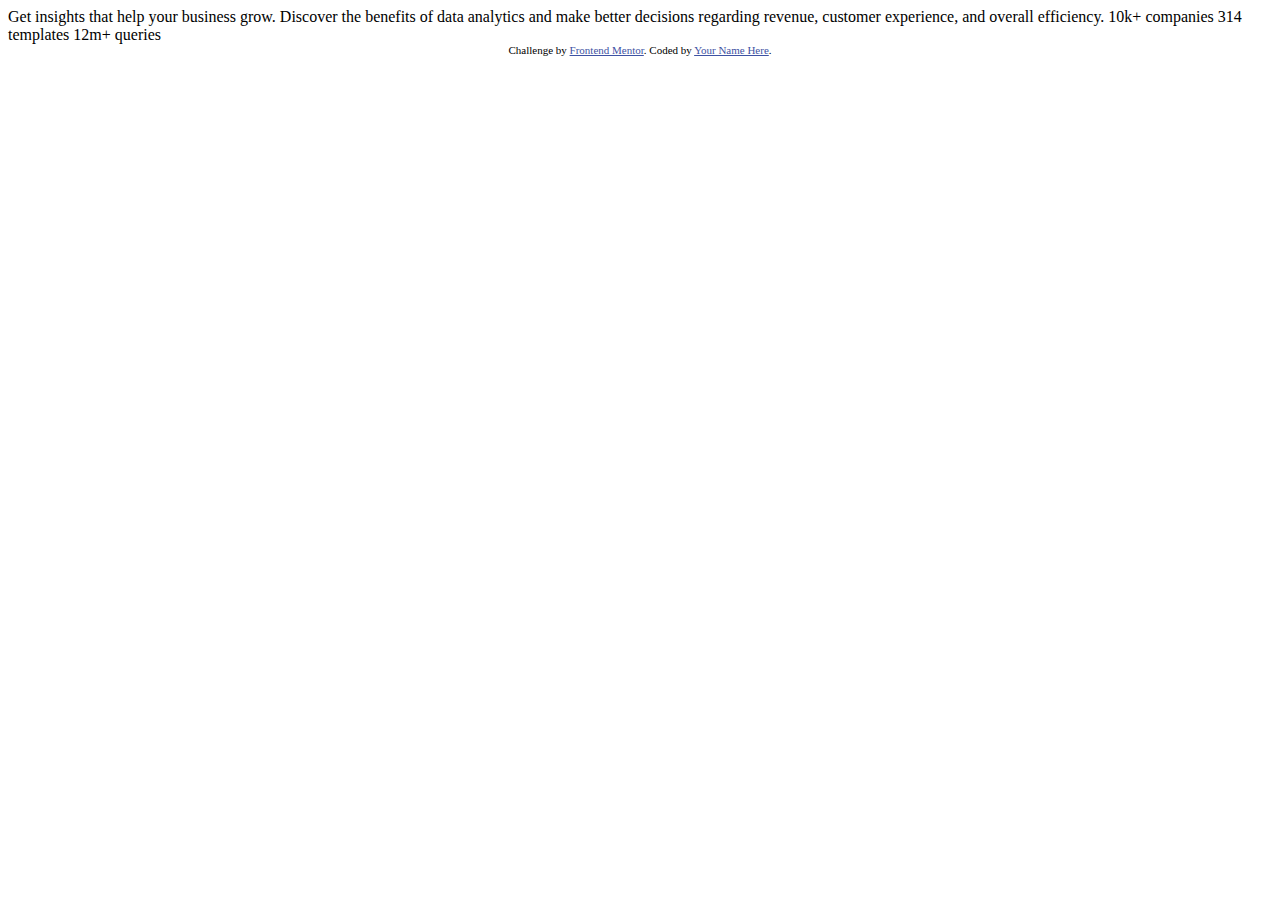
==== stats-preview-card-component-main/index.html @ ace8543b "new" ====
<!DOCTYPE html>
<html lang="en">
<head>
  <meta charset="UTF-8">
  <meta name="viewport" content="width=device-width, initial-scale=1.0"> <!-- displays site properly based on user's device -->

  <link rel="icon" type="image/png" sizes="32x32" href="./images/favicon-32x32.png">
  
  <title>Frontend Mentor | Stats preview card component</title>

  <!-- Feel free to remove these styles or customise in your own stylesheet 👍 -->
  <style>
    .attribution { font-size: 11px; text-align: center; }
    .attribution a { color: hsl(228, 45%, 44%); }
  </style>
</head>
<body>

  Get insights that help your business grow.

  Discover the benefits of data analytics and make better decisions regarding revenue, customer 
  experience, and overall efficiency.

  10k+ companies
  314 templates
  12m+ queries

  <div class="attribution">
    Challenge by <a href="https://www.frontendmentor.io?ref=challenge" target="_blank">Frontend Mentor</a>. 
    Coded by <a href="#">Your Name Here</a>.
  </div>
</body>
</html>
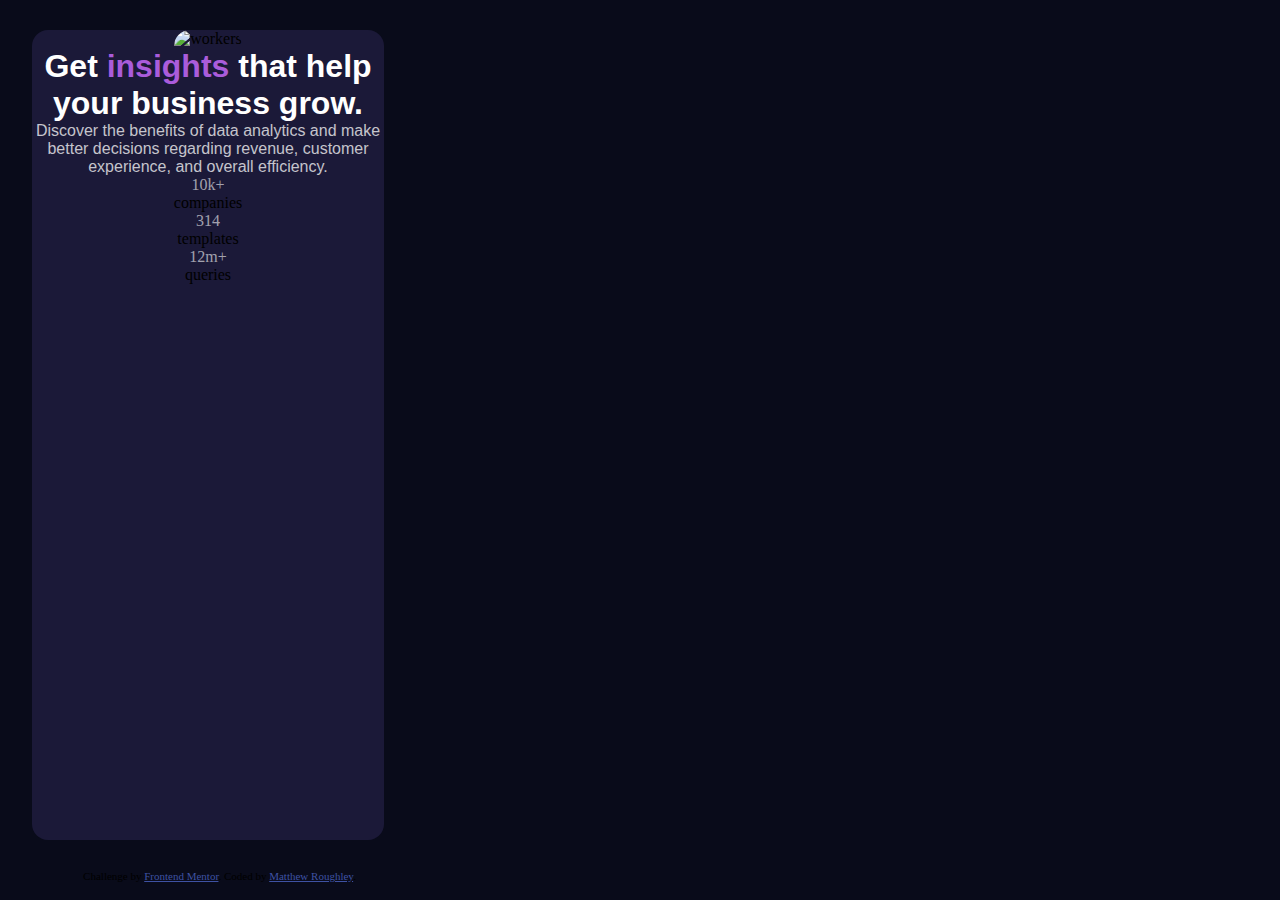
==== commit 9e1bd15f: "general styling" ====
--- a/stats-preview-card-component-main/index.html
+++ b/stats-preview-card-component-main/index.html
@@ -5,29 +5,25 @@
   <meta name="viewport" content="width=device-width, initial-scale=1.0"> <!-- displays site properly based on user's device -->
 
   <link rel="icon" type="image/png" sizes="32x32" href="./images/favicon-32x32.png">
-  
+  <link rel="stylesheet" href="style.css">
   <title>Frontend Mentor | Stats preview card component</title>
 
-  <!-- Feel free to remove these styles or customise in your own stylesheet 👍 -->
-  <style>
-    .attribution { font-size: 11px; text-align: center; }
-    .attribution a { color: hsl(228, 45%, 44%); }
-  </style>
 </head>
 <body>
+<div class="container">
+  <img src="/images/image-header-mobile.jpg" alt="workers" class="banner">
+  <h1 class="title">Get <span class="bold">insights</span> that help your business grow.</h1>
 
-  Get insights that help your business grow.
+  <p class="body-text">  Discover the benefits of data analytics and make better decisions regarding revenue, customer 
+  experience, and overall efficiency.</p> 
 
-  Discover the benefits of data analytics and make better decisions regarding revenue, customer 
-  experience, and overall efficiency.
-
-  10k+ companies
-  314 templates
-  12m+ queries
-
+  <p class="stats">10k+</p>  companies
+  <p class="stats">314</p> templates
+  <p class="stats">12m+</p> queries
+</div>
   <div class="attribution">
     Challenge by <a href="https://www.frontendmentor.io?ref=challenge" target="_blank">Frontend Mentor</a>. 
-    Coded by <a href="#">Your Name Here</a>.
+    Coded by <a href="#">Matthew Roughley</a>.
   </div>
 </body>
 </html>--- a/stats-preview-card-component-main/style.css
+++ b/stats-preview-card-component-main/style.css
@@ -0,0 +1,78 @@
+.attribution { font-size: 11px; text-align: center; }
+.attribution a { color: hsl(228, 45%, 44%); }
+
+    @import url('https://fonts.googleapis.com/css2?family=Inter:wght@400;700&display=swap');
+    @import url('https://fonts.googleapis.com/css2?family=Inter:wght@400;700&family=Lexend+Deca&display=swap');
+
+    html, *, *::before, *::after{
+        box-sizing: border-box;
+        padding: 0;
+        margin: 0;
+      }
+
+    :root{
+
+        /*
+        ===========
+           colors
+        ===========
+        */
+        --main-bg: hsl(233, 47%, 7%);
+        --card-bg: hsl(244, 38%, 16%);
+        --accent: hsl(277, 64%, 61%);
+
+        /*
+        ==========
+        Typography 
+        ==========
+        */
+
+        --heading: hsl(0, 0%, 100%);
+        --para: hsla(0, 0%, 100%, 0.75);
+        --stats: hsla(0, 0%, 100%, 0.6);
+
+    }
+
+    body{
+        width: 375px;
+        height: auto;
+        background: var(--main-bg);
+        text-align: center;
+        margin-left: 2em;
+
+    }
+
+    .container{
+        text-align: center;
+        width: 352px;
+        height: 90vh;
+        background: var(--card-bg);
+        border-radius: 1em;
+        margin-top: 30px;
+        margin-bottom: 30px;
+    }
+
+    .banner{
+        width: 350px;
+        height: 35%;
+        border-top-left-radius: 1em;
+        border-top-right-radius: 1em;
+    }
+
+    .title{
+        font-family: 'Inter', sans-serif; 
+        color:var(--heading);
+    }
+
+    .bold{
+        color: var(--accent);
+    }
+
+    .body-text{
+        font-family: 'Lexend Deca', sans-serif;
+        color: var(--para);
+    }
+
+    .stats{
+        color: var(--stats);
+    }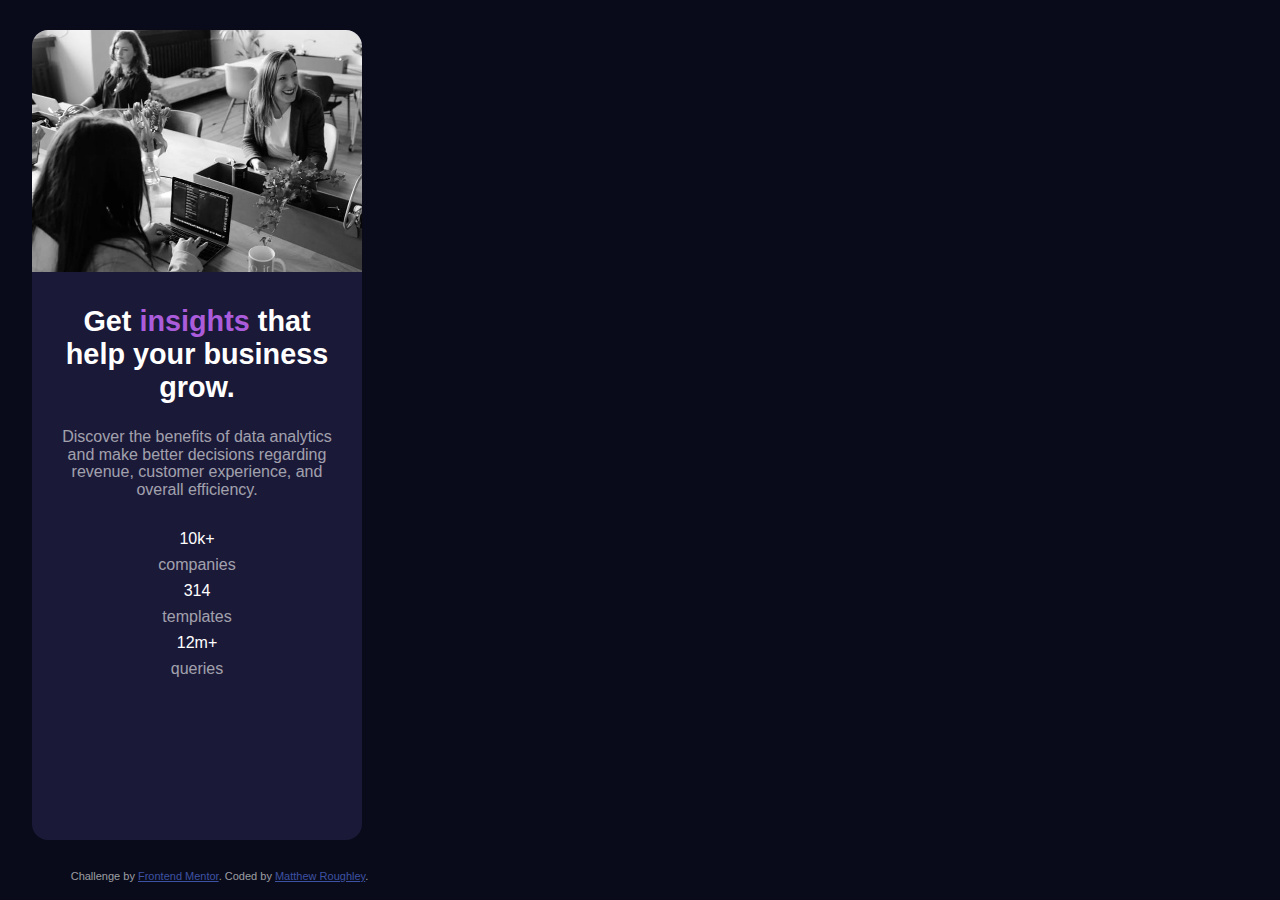
==== commit e79c916d: "resizing" ====
--- a/stats-preview-card-component-main/index.html
+++ b/stats-preview-card-component-main/index.html
@@ -11,7 +11,9 @@
 </head>
 <body>
 <div class="container">
-  <img src="/images/image-header-mobile.jpg" alt="workers" class="banner">
+  <div class="img-bg">
+  <img src="/stats-preview-card-component-main/images/image-header-mobile.jpg" alt="workers" class="banner">
+</div>
   <h1 class="title">Get <span class="bold">insights</span> that help your business grow.</h1>
 
   <p class="body-text">  Discover the benefits of data analytics and make better decisions regarding revenue, customer 
--- a/stats-preview-card-component-main/style.css
+++ b/stats-preview-card-component-main/style.css
@@ -39,12 +39,15 @@
         background: var(--main-bg);
         text-align: center;
         margin-left: 2em;
+        font-family: 'Inter', sans-serif; 
+        color: var(--stats);
+        
 
     }
 
     .container{
         text-align: center;
-        width: 352px;
+        width: 330px;
         height: 90vh;
         background: var(--card-bg);
         border-radius: 1em;
@@ -53,14 +56,20 @@
     }
 
     .banner{
-        width: 350px;
-        height: 35%;
+        width: 330px;
+        height: 30%;
         border-top-left-radius: 1em;
         border-top-right-radius: 1em;
     }
 
+    .img-bg{
+        color:var(--accent)
+    }
+
     .title{
-        font-family: 'Inter', sans-serif; 
+        font-size: 1.8em;
+        padding: 1em 1em 0em 1em;
+        font-family: 'Lexend Deca', sans-serif;
         color:var(--heading);
     }
 
@@ -69,10 +78,13 @@
     }
 
     .body-text{
-        font-family: 'Lexend Deca', sans-serif;
-        color: var(--para);
+        padding: 1.5em;
+        line-height: 1.1em;
+        color: var(--stats)
+        font-family: 'Inter', sans-serif;
     }
 
     .stats{
-        color: var(--stats);
+        padding: 0.5em;
+        color:var(--heading);
     }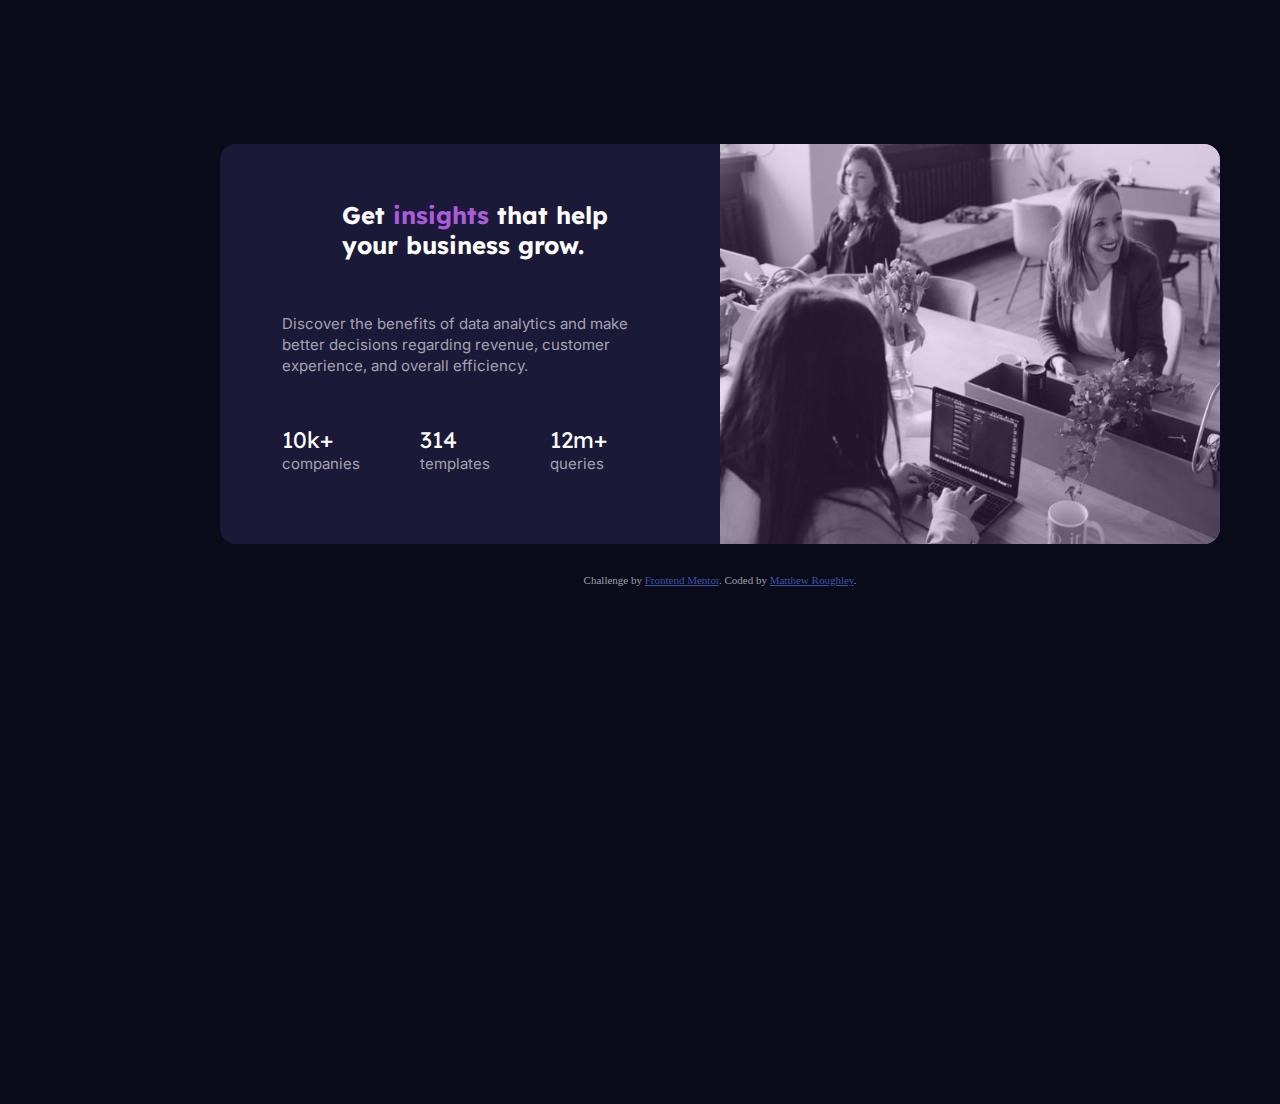
==== commit 1e02d290: "Completed challenge" ====
--- a/stats-preview-card-component-main/index.html
+++ b/stats-preview-card-component-main/index.html
@@ -14,14 +14,16 @@
   <div class="img-bg">
   <img src="/stats-preview-card-component-main/images/image-header-mobile.jpg" alt="workers" class="banner">
 </div>
-  <h1 class="title">Get <span class="bold">insights</span> that help your business grow.</h1>
+<div class="text-div">
+  <h1 class="title">Get <span class="insight">insights</span> that help your business grow.</h1>
 
   <p class="body-text">  Discover the benefits of data analytics and make better decisions regarding revenue, customer 
   experience, and overall efficiency.</p> 
 
-  <p class="stats">10k+</p>  companies
-  <p class="stats">314</p> templates
-  <p class="stats">12m+</p> queries
+  <p class="body-text"><span class="stats">10k+</span><br>companies</p>
+  <p class="body-text"><span class="stats">314</span><br>templates</p>
+  <p class="body-text"><span class="stats">12m+</span><br>queries</p>
+</div>
 </div>
   <div class="attribution">
     Challenge by <a href="https://www.frontendmentor.io?ref=challenge" target="_blank">Frontend Mentor</a>. 
--- a/stats-preview-card-component-main/style.css
+++ b/stats-preview-card-component-main/style.css
@@ -1,20 +1,29 @@
+@import url('https://fonts.googleapis.com/css2?family=Inter:wght@400;700&display=swap');
+@import url('https://fonts.googleapis.com/css2?family=Inter:wght@400;700&family=Lexend+Deca&display=swap');
+
 .attribution { font-size: 11px; text-align: center; }
 .attribution a { color: hsl(228, 45%, 44%); }
-
-    @import url('https://fonts.googleapis.com/css2?family=Inter:wght@400;700&display=swap');
-    @import url('https://fonts.googleapis.com/css2?family=Inter:wght@400;700&family=Lexend+Deca&display=swap');
-
-    html, *, *::before, *::after{
+    
+html, *, *::before, *::after{
         box-sizing: border-box;
         padding: 0;
         margin: 0;
       }
 
     :root{
+        
+        /* 
+        ==========
+           Fonts
+        ==========
+        font-family: 'Lexend Deca', sans-serif;
+        font-family: 'Inter', sans-serif;
+    
+        */
 
         /*
         ===========
-           colors
+           background colors
         ===========
         */
         --main-bg: hsl(233, 47%, 7%);
@@ -23,7 +32,7 @@
 
         /*
         ==========
-        Typography 
+        Typography colors
         ==========
         */
 
@@ -33,13 +42,13 @@
 
     }
 
+
     body{
         width: 375px;
-        height: auto;
+        height: 667px;
+        margin: auto;
         background: var(--main-bg);
         text-align: center;
-        margin-left: 2em;
-        font-family: 'Inter', sans-serif; 
         color: var(--stats);
         
 
@@ -47,8 +56,10 @@
 
     .container{
         text-align: center;
-        width: 330px;
-        height: 90vh;
+        width: 85%;
+        margin: auto ;
+        max-width: max-content;
+        height: 630px;
         background: var(--card-bg);
         border-radius: 1em;
         margin-top: 30px;
@@ -56,35 +67,130 @@
     }
 
     .banner{
-        width: 330px;
+        display:block;
+        width: 100%;
         height: 30%;
         border-top-left-radius: 1em;
         border-top-right-radius: 1em;
+        opacity:0.7;
+
     }
 
     .img-bg{
-        color:var(--accent)
+        width: 85%;
+        background: var(--accent);
+        width: 100%;
+        border-top-left-radius: 1em;
+        border-top-right-radius: 1em;
+        
     }
 
     .title{
-        font-size: 1.8em;
-        padding: 1em 1em 0em 1em;
+        font-size: 1.4em;
+        margin-left: 35px;
+        padding: 1em 2.1em 0em 2.3em;
+        color:var(--heading);
         font-family: 'Lexend Deca', sans-serif;
-        color:var(--heading);
+        font-weight:700;
     }
 
-    .bold{
+    .insight{
         color: var(--accent);
+        
     }
 
     .body-text{
-        padding: 1.5em;
-        line-height: 1.1em;
-        color: var(--stats)
+        font-size: 15px;
+        padding: 1em 2em 0em 2em;
+        line-height: 1.4em;
+        color: var(--stats);
         font-family: 'Inter', sans-serif;
+        
     }
 
     .stats{
-        padding: 0.5em;
+        font-size: 1.3em;
+        padding: 1em;
         color:var(--heading);
-    }+        font-family: 'Lexend Deca', sans-serif;
+    }
+
+    /*
+    ==============
+     Large Screen
+    ==============
+    */
+@media screen and (min-width: 376px) {
+    
+
+    body{
+        width: 1440px;
+        height: 960px;
+        background: var(--main-bg);
+        text-align: center;
+        color: var(--stats);
+        
+
+    }
+
+    .container{
+
+        display: flex;
+        flex-direction: row-reverse;
+        width: 1000px;
+        margin-top: 10%;
+        height: 400px;
+        background: var(--card-bg);
+        border-radius: 1em;
+        
+    }
+
+
+    .banner{
+        display:block;
+        width: 500px;
+        height: 100%;
+        border-top-left-radius: 0em;
+        border-bottom-right-radius: 1em;
+        opacity:0.8;
+
+    }
+
+    .img-bg{
+        background: var(--accent);
+        width: 500px;
+        border-bottom-right-radius: 1em;
+    }
+
+
+    .body-text{
+        text-align: left;
+        font-size: 15px;
+        line-height: 1.4em;
+        color: var(--stats);
+        font-family: 'Inter', sans-serif;
+            
+        }
+    
+        .stats{
+            font-size: 1.5em;
+            padding: 0;
+            color:var(--heading);
+            font-family: 'Lexend Deca', sans-serif;
+        }
+
+        .text-div{
+            padding-left: 25px;
+            padding: 2em;
+            text-align: left;
+            display: flex;
+            flex-wrap: wrap;
+        }
+
+        .title{
+        font-size: 1.5em;
+        color:var(--heading);
+        font-family: 'Lexend Deca', sans-serif;
+        font-weight:700;
+        }
+}